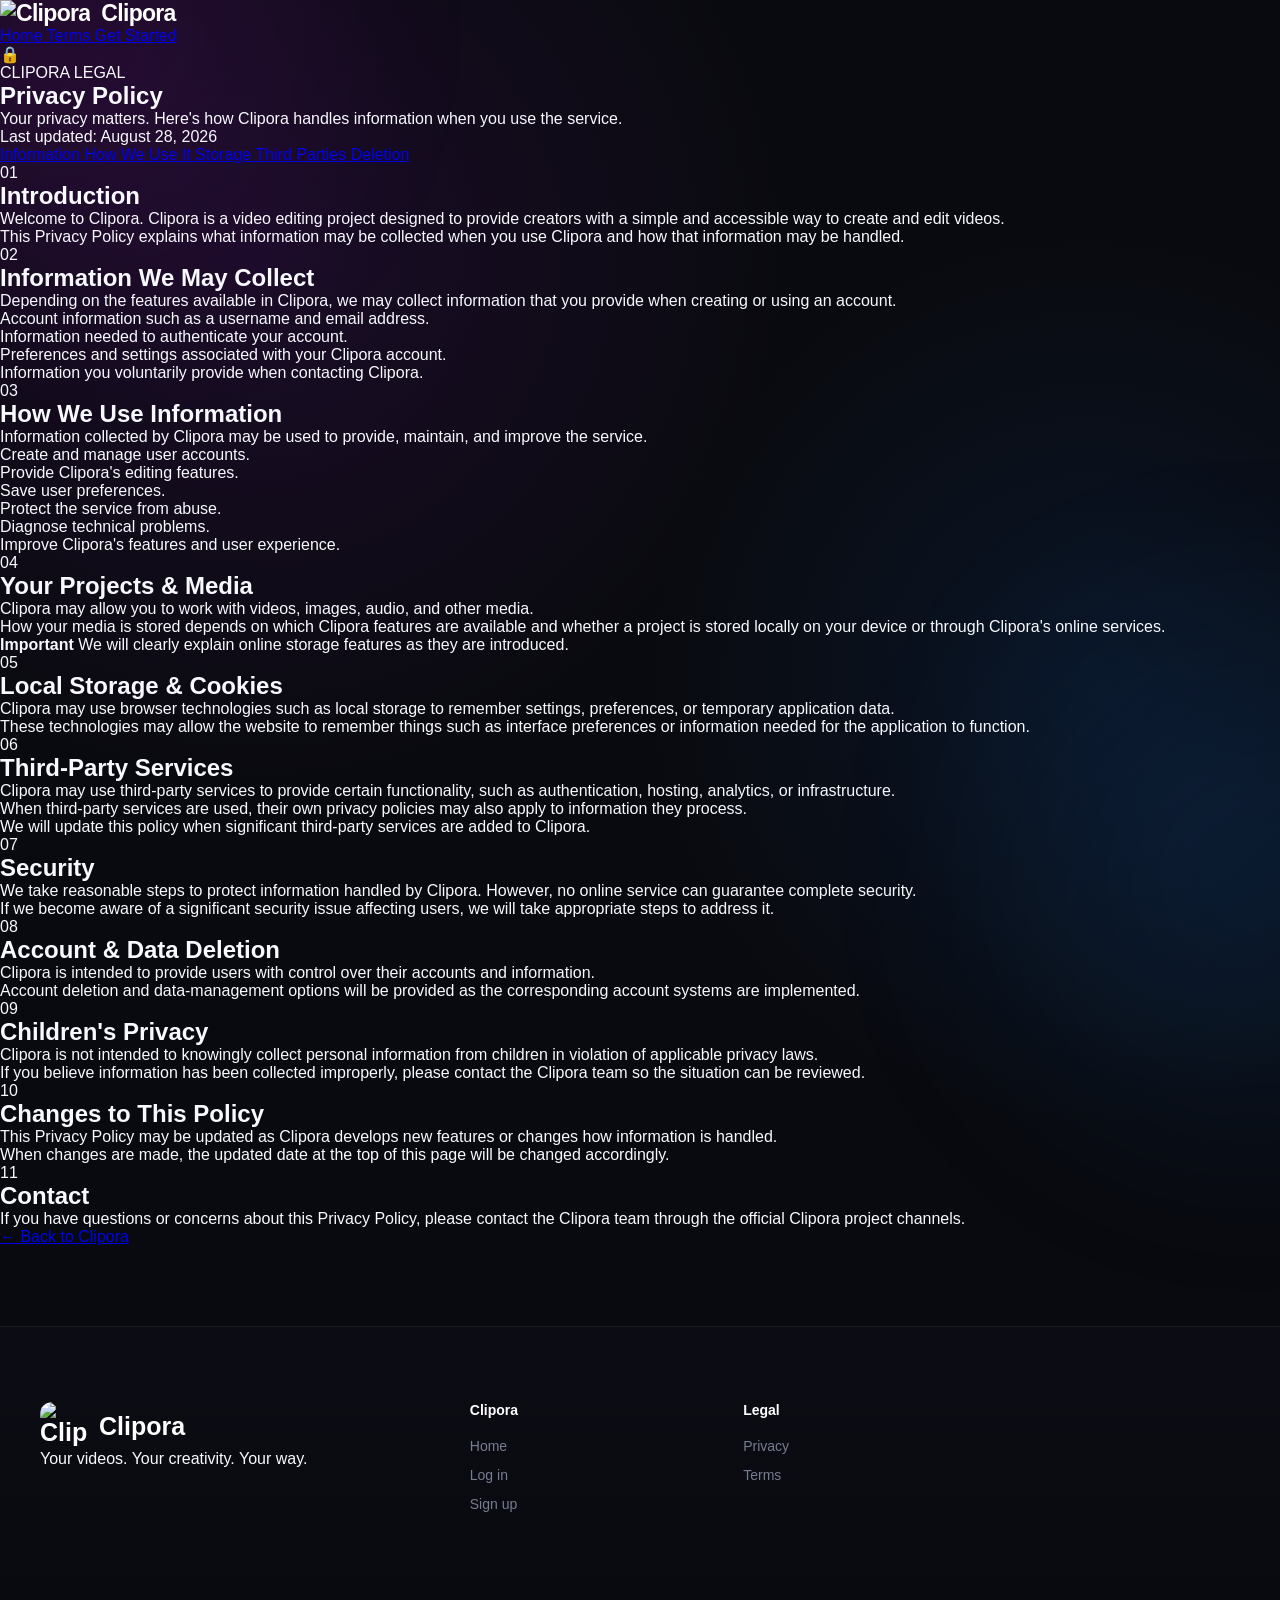
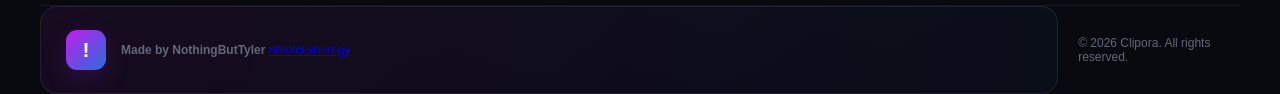
==== privacy.html @ 578fa2b2 "Create privacy.html" ====
<!DOCTYPE html>
<html lang="en">

<head>

    <meta charset="UTF-8">

    <meta
        name="viewport"
        content="width=device-width, initial-scale=1.0"
    >

    <title>Privacy Policy — Clipora</title>

    <meta
        name="description"
        content="Clipora's Privacy Policy."
    >

    <link
        rel="icon"
        type="image/png"
        href="/assets/clipora-logo.png"
    >

    <link
        rel="stylesheet"
        href="/styles.css"
    >

</head>


<body>


    <!-- Background -->

    <div class="background-glow glow-one"></div>
    <div class="background-glow glow-two"></div>


    <!-- Navigation -->

    <header class="topbar">

        <a
            href="/"
            class="brand"
        >

            <img
                src="/assets/clipora-logo.png"
                alt="Clipora"
            >

            <span>
                Clipora
            </span>

        </a>


        <nav class="navigation">

            <a href="/">
                Home
            </a>

            <a href="/terms">
                Terms
            </a>

            <a
                href="/signup"
                class="nav-button"
            >
                Get Started
            </a>

        </nav>

    </header>



    <!-- Privacy Policy -->

    <main class="privacy-wrapper">


        <!-- Header -->

        <section class="privacy-header">

            <div class="header-icon">
                🔒
            </div>

            <div class="header-label">
                CLIPORA LEGAL
            </div>

            <h1>
                Privacy Policy
            </h1>

            <p>
                Your privacy matters. Here's how Clipora
                handles information when you use the service.
            </p>

            <div class="updated">
                Last updated: August 28, 2026
            </div>

        </section>



        <!-- Quick navigation -->

        <div class="policy-navigation">

            <a href="#information">
                Information
            </a>

            <a href="#usage">
                How We Use It
            </a>

            <a href="#storage">
                Storage
            </a>

            <a href="#third-party">
                Third Parties
            </a>

            <a href="#deletion">
                Deletion
            </a>

        </div>



        <!-- Policy -->

        <article class="policy-card">


            <section
                class="policy-section"
                id="introduction"
            >

                <div class="section-number">
                    01
                </div>

                <div class="section-content">

                    <h2>
                        Introduction
                    </h2>

                    <p>
                        Welcome to Clipora. Clipora is a video
                        editing project designed to provide
                        creators with a simple and accessible
                        way to create and edit videos.
                    </p>

                    <p>
                        This Privacy Policy explains what
                        information may be collected when you
                        use Clipora and how that information
                        may be handled.
                    </p>

                </div>

            </section>



            <section
                class="policy-section"
                id="information"
            >

                <div class="section-number">
                    02
                </div>

                <div class="section-content">

                    <h2>
                        Information We May Collect
                    </h2>

                    <p>
                        Depending on the features available
                        in Clipora, we may collect information
                        that you provide when creating or using
                        an account.
                    </p>

                    <ul>

                        <li>
                            Account information such as a
                            username and email address.
                        </li>

                        <li>
                            Information needed to authenticate
                            your account.
                        </li>

                        <li>
                            Preferences and settings associated
                            with your Clipora account.
                        </li>

                        <li>
                            Information you voluntarily provide
                            when contacting Clipora.
                        </li>

                    </ul>

                </div>

            </section>



            <section
                class="policy-section"
                id="usage"
            >

                <div class="section-number">
                    03
                </div>

                <div class="section-content">

                    <h2>
                        How We Use Information
                    </h2>

                    <p>
                        Information collected by Clipora may
                        be used to provide, maintain, and
                        improve the service.
                    </p>

                    <ul>

                        <li>
                            Create and manage user accounts.
                        </li>

                        <li>
                            Provide Clipora's editing features.
                        </li>

                        <li>
                            Save user preferences.
                        </li>

                        <li>
                            Protect the service from abuse.
                        </li>

                        <li>
                            Diagnose technical problems.
                        </li>

                        <li>
                            Improve Clipora's features and
                            user experience.
                        </li>

                    </ul>

                </div>

            </section>



            <section
                class="policy-section"
                id="projects"
            >

                <div class="section-number">
                    04
                </div>

                <div class="section-content">

                    <h2>
                        Your Projects & Media
                    </h2>

                    <p>
                        Clipora may allow you to work with
                        videos, images, audio, and other media.
                    </p>

                    <p>
                        How your media is stored depends on
                        which Clipora features are available
                        and whether a project is stored locally
                        on your device or through Clipora's
                        online services.
                    </p>

                    <div class="notice">

                        <strong>
                            Important
                        </strong>

                        <span>
                            We will clearly explain online
                            storage features as they are
                            introduced.
                        </span>

                    </div>

                </div>

            </section>



            <section
                class="policy-section"
                id="storage"
            >

                <div class="section-number">
                    05
                </div>

                <div class="section-content">

                    <h2>
                        Local Storage & Cookies
                    </h2>

                    <p>
                        Clipora may use browser technologies
                        such as local storage to remember
                        settings, preferences, or temporary
                        application data.
                    </p>

                    <p>
                        These technologies may allow the
                        website to remember things such as
                        interface preferences or information
                        needed for the application to function.
                    </p>

                </div>

            </section>



            <section
                class="policy-section"
                id="third-party"
            >

                <div class="section-number">
                    06
                </div>

                <div class="section-content">

                    <h2>
                        Third-Party Services
                    </h2>

                    <p>
                        Clipora may use third-party services
                        to provide certain functionality,
                        such as authentication, hosting,
                        analytics, or infrastructure.
                    </p>

                    <p>
                        When third-party services are used,
                        their own privacy policies may also
                        apply to information they process.
                    </p>

                    <p>
                        We will update this policy when
                        significant third-party services are
                        added to Clipora.
                    </p>

                </div>

            </section>



            <section
                class="policy-section"
                id="security"
            >

                <div class="section-number">
                    07
                </div>

                <div class="section-content">

                    <h2>
                        Security
                    </h2>

                    <p>
                        We take reasonable steps to protect
                        information handled by Clipora.
                        However, no online service can
                        guarantee complete security.
                    </p>

                    <p>
                        If we become aware of a significant
                        security issue affecting users, we
                        will take appropriate steps to address
                        it.
                    </p>

                </div>

            </section>



            <section
                class="policy-section"
                id="deletion"
            >

                <div class="section-number">
                    08
                </div>

                <div class="section-content">

                    <h2>
                        Account & Data Deletion
                    </h2>

                    <p>
                        Clipora is intended to provide users
                        with control over their accounts and
                        information.
                    </p>

                    <p>
                        Account deletion and data-management
                        options will be provided as the
                        corresponding account systems are
                        implemented.
                    </p>

                </div>

            </section>



            <section
                class="policy-section"
                id="children"
            >

                <div class="section-number">
                    09
                </div>

                <div class="section-content">

                    <h2>
                        Children's Privacy
                    </h2>

                    <p>
                        Clipora is not intended to knowingly
                        collect personal information from
                        children in violation of applicable
                        privacy laws.
                    </p>

                    <p>
                        If you believe information has been
                        collected improperly, please contact
                        the Clipora team so the situation can
                        be reviewed.
                    </p>

                </div>

            </section>



            <section
                class="policy-section"
                id="changes"
            >

                <div class="section-number">
                    10
                </div>

                <div class="section-content">

                    <h2>
                        Changes to This Policy
                    </h2>

                    <p>
                        This Privacy Policy may be updated
                        as Clipora develops new features or
                        changes how information is handled.
                    </p>

                    <p>
                        When changes are made, the updated
                        date at the top of this page will be
                        changed accordingly.
                    </p>

                </div>

            </section>



            <section
                class="policy-section"
                id="contact"
            >

                <div class="section-number">
                    11
                </div>

                <div class="section-content">

                    <h2>
                        Contact
                    </h2>

                    <p>
                        If you have questions or concerns
                        about this Privacy Policy, please
                        contact the Clipora team through the
                        official Clipora project channels.
                    </p>

                </div>

            </section>


        </article>



        <!-- Back -->

        <div class="back-home">

            <a href="/">
                ← Back to Clipora
            </a>

        </div>


    </main>



    <!-- Footer -->

    <footer class="site-footer">


        <div class="footer-main">


            <div class="footer-brand">

                <a
                    href="/"
                    class="footer-logo"
                >

                    <img
                        src="/assets/clipora-logo.png"
                        alt="Clipora"
                    >

                    <span>
                        Clipora
                    </span>

                </a>

                <p>
                    Your videos. Your creativity.
                    Your way.
                </p>

            </div>



            <div class="footer-column">

                <h3>
                    Clipora
                </h3>

                <a href="/">
                    Home
                </a>

                <a href="/login">
                    Log in
                </a>

                <a href="/signup">
                    Sign up
                </a>

            </div>



            <div class="footer-column">

                <h3>
                    Legal
                </h3>

                <a href="/privacy">
                    Privacy
                </a>

                <a href="/terms">
                    Terms
                </a>

            </div>


        </div>



        <div class="footer-bottom">


            <div class="footer-watermark">

                <div class="watermark-icon">
                    !
                </div>

                <div>

                    <strong>
                        Made by NothingButTyler
                    </strong>

                    <a
                        href="https://nbtofcl.short.gy"
                        target="_blank"
                        rel="noopener noreferrer"
                    >
                        nbtofcl.short.gy
                    </a>

                </div>

            </div>


            <p>
                © 2026 Clipora. All rights reserved.
            </p>


        </div>


    </footer>

</body>

</html>
---- styles.css ----
/* ==========================================
   CLIPORA
   HOMEPAGE STYLES
========================================== */


/* ==========================================
   GLOBAL
========================================== */

* {
    box-sizing: border-box;
    margin: 0;
    padding: 0;
}

html {
    scroll-behavior: smooth;
}

body {

    min-height: 100vh;

    color: #f8f9ff;

    background:
        radial-gradient(
            circle at 20% 15%,
            rgba(150, 30, 210, 0.13),
            transparent 30%
        ),
        radial-gradient(
            circle at 85% 40%,
            rgba(25, 120, 240, 0.10),
            transparent 30%
        ),
        #090a0f;

    font-family:
        Arial,
        Helvetica,
        sans-serif;

    overflow-x: hidden;

}


/* ==========================================
   BACKGROUND EFFECTS
========================================== */

.background-glow {

    position: fixed;

    width: 450px;
    height: 450px;

    border-radius: 50%;

    filter: blur(120px);

    opacity: 0.12;

    pointer-events: none;

    z-index: -1;

}

.glow-one {

    top: -200px;
    left: -180px;

    background: #bd19e5;

}

.glow-two {

    right: -200px;
    bottom: -200px;

    background: #167ee8;

}


/* ==========================================
   NAVIGATION
========================================== */

.navbar {

    width:
        min(
            1200px,
            calc(100% - 40px)
        );

    height: 82px;

    margin: auto;

    display: flex;

    align-items: center;

    justify-content: space-between;

    position: relative;

    z-index: 100;

}

.brand {

    display: flex;

    align-items: center;

    gap: 11px;

    color: white;

    text-decoration: none;

    font-size: 23px;

    font-weight: 800;

    letter-spacing: -0.7px;

}

.brand-logo {

    width: 42px;
    height: 42px;

    object-fit: contain;

    border-radius: 11px;

}

.desktop-nav {

    display: flex;

    align-items: center;

    gap: 28px;

}

.desktop-nav a {

    color: #b8bcc9;

    text-decoration: none;

    font-size: 15px;

    font-weight: 600;

    transition: 0.2s;

}

.desktop-nav a:hover {

    color: white;

}

.join-button {

    color: white !important;

    padding:
        11px 18px;

    border-radius: 12px;

    background:
        linear-gradient(
            135deg,
            #b719e2,
            #296fe0
        );

    box-shadow:
        0 10px 30px
        rgba(
            111,
            45,
            220,
            0.25
        );

}

.join-button:hover {

    transform:
        translateY(-2px);

}


/* ==========================================
   MOBILE MENU
========================================== */

.menu-button {

    display: none;

    width: 44px;
    height: 44px;

    border:
        1px solid
        rgba(
            255,
            255,
            255,
            0.12
        );

    border-radius: 12px;

    color: white;

    background:
        rgba(
            255,
            255,
            255,
            0.05
        );

    font-size: 22px;

    cursor: pointer;

}

.mobile-menu {

    display: none;

}


/* ==========================================
   HERO
========================================== */

.hero {

    width:
        min(
            1200px,
            calc(100% - 40px)
        );

    min-height: 650px;

    margin: auto;

    display: grid;

    grid-template-columns:
        1.05fr
        0.95fr;

    align-items: center;

    gap: 50px;

    padding:
        70px 0
        100px;

}

.hero-content {

    max-width: 650px;

}

.announcement {

    width: fit-content;

    display: flex;

    align-items: center;

    gap: 9px;

    padding:
        8px 13px;

    border:
        1px solid
        rgba(
            190,
            90,
            255,
            0.20
        );

    border-radius: 100px;

    color: #c9cddd;

    background:
        rgba(
            130,
            40,
            210,
            0.08
        );

    font-size: 13px;

    font-weight: 600;

}

.announcement-dot {

    width: 7px;
    height: 7px;

    border-radius: 50%;

    background: #b91ee4;

    box-shadow:
        0 0 12px
        #b91ee4;

}

.hero h1 {

    margin-top: 25px;

    font-size:
        clamp(
            52px,
            7vw,
            88px
        );

    line-height: 0.98;

    letter-spacing: -4px;

}

.hero h1 span {

    background:
        linear-gradient(
            100deg,
            #df27ee,
            #6f59f5,
            #2c9bea
        );

    background-clip: text;

    -webkit-background-clip: text;

    color: transparent;

}

.hero-content > p:not(.small-message) {

    max-width: 570px;

    margin-top: 26px;

    color: #a9afc0;

    font-size: 18px;

    line-height: 1.7;

}


/* Hero buttons */

.hero-buttons {

    display: flex;

    flex-wrap: wrap;

    gap: 14px;

    margin-top: 32px;

}

.primary-button,
.secondary-button {

    display: inline-flex;

    align-items: center;

    justify-content: center;

    gap: 10px;

    min-height: 52px;

    padding:
        0 21px;

    border-radius: 14px;

    text-decoration: none;

    font-size: 15px;

    font-weight: 750;

    transition:
        transform 0.2s,
        box-shadow 0.2s;

}

.primary-button {

    color: white;

    background:
        linear-gradient(
            135deg,
            #c51de7,
            #276fe0
        );

    box-shadow:
        0 15px 35px
        rgba(
            93,
            53,
            230,
            0.28
        );

}

.primary-button:hover {

    transform:
        translateY(-3px);

    box-shadow:
        0 20px 45px
        rgba(
            93,
            53,
            230,
            0.38
        );

}

.primary-button span {

    font-size: 20px;

}

.secondary-button {

    color: #e7e9f2;

    border:
        1px solid
        rgba(
            255,
            255,
            255,
            0.12
        );

    background:
        rgba(
            255,
            255,
            255,
            0.04
        );

}

.secondary-button:hover {

    transform:
        translateY(-3px);

    background:
        rgba(
            255,
            255,
            255,
            0.07
        );

}

.small-message {

    margin-top: 18px;

    color: #74798a;

    font-size: 13px;

}


/* ==========================================
   HERO LOGO
========================================== */

.hero-visual {

    min-height: 500px;

    display: flex;

    align-items: center;

    justify-content: center;

    position: relative;

}

.hero-logo {

    width:
        min(
            100%,
            480px
        );

    aspect-ratio: 1;

    object-fit: contain;

    position: relative;

    z-index: 3;

    animation:
        logoFloat
        5s
        ease-in-out
        infinite;

}

.logo-orbit {

    position: absolute;

    border:
        1px solid
        rgba(
            170,
            80,
            255,
            0.13
        );

    border-radius: 50%;

    pointer-events: none;

}

.orbit-one {

    width: 460px;
    height: 460px;

}

.orbit-two {

    width: 570px;
    height: 570px;

    border-color:
        rgba(
            40,
            130,
            255,
            0.08
        );

}


@keyframes logoFloat {

    0%,
    100% {

        transform:
            translateY(0);

    }

    50% {

        transform:
            translateY(-14px);

    }

}


/* ==========================================
   FEATURES
========================================== */

.features {

    width:
        min(
            1200px,
            calc(100% - 40px)
        );

    margin: auto;

    padding:
        110px 0;

}

.section-heading {

    max-width: 720px;

    margin-bottom: 45px;

}

.section-heading p,
.section-label {

    color: #bd48e8;

    font-size: 12px;

    font-weight: 800;

    letter-spacing: 2px;

}

.section-heading h2 {

    margin-top: 15px;

    font-size:
        clamp(
            34px,
            5vw,
            55px
        );

    line-height: 1.05;

    letter-spacing: -2px;

}

.feature-grid {

    display: grid;

    grid-template-columns:
        repeat(
            3,
            1fr
        );

    gap: 18px;

}

.feature-card {

    min-height: 245px;

    padding: 28px;

    border:
        1px solid
        rgba(
            255,
            255,
            255,
            0.08
        );

    border-radius: 23px;

    background:
        linear-gradient(
            145deg,
            rgba(
                255,
                255,
                255,
                0.055
            ),
            rgba(
                255,
                255,
                255,
                0.018
            )
        );

    transition:
        transform 0.25s,
        border-color 0.25s;

}

.feature-card:hover {

    transform:
        translateY(-7px);

    border-color:
        rgba(
            172,
            74,
            242,
            0.30
        );

}

.feature-icon {

    width: 53px;
    height: 53px;

    display: grid;

    place-items: center;

    border-radius: 16px;

    background:
        rgba(
            155,
            42,
            230,
            0.12
        );

    font-size: 24px;

}

.feature-card h3 {

    margin-top: 23px;

    font-size: 21px;

}

.feature-card p {

    margin-top: 10px;

    color: #9298aa;

    line-height: 1.65;

    font-size: 14px;

}


/* ==========================================
   ABOUT
========================================== */

.about {

    width:
        min(
            1200px,
            calc(100% - 40px)
        );

    margin: auto;

    padding:
        95px 0;

    display: grid;

    grid-template-columns:
        1fr
        1fr;

    gap: 80px;

    border-top:
        1px solid
        rgba(
            255,
            255,
            255,
            0.07
        );

    border-bottom:
        1px solid
        rgba(
            255,
            255,
            255,
            0.07
        );

}

.about h2 {

    margin-top: 15px;

    max-width: 500px;

    font-size:
        clamp(
            35px,
            5vw,
            58px
        );

    line-height: 1.04;

    letter-spacing: -2px;

}

.about-text {

    align-self: center;

    color: #969cad;

    font-size: 17px;

    line-height: 1.8;

}


/* ==========================================
   FINAL CTA
========================================== */

.final-section {

    width:
        min(
            1200px,
            calc(100% - 40px)
        );

    margin: auto;

    padding:
        110px 0;

}

.final-card {

    min-height: 470px;

    display: flex;

    flex-direction: column;

    align-items: center;

    justify-content: center;

    text-align: center;

    overflow: hidden;

    position: relative;

    padding: 50px;

    border:
        1px solid
        rgba(
            174,
            77,
            242,
            0.18
        );

    border-radius: 32px;

    background:
        radial-gradient(
            circle at 50% 0%,
            rgba(
                168,
                32,
                230,
                0.20
            ),
            transparent 45%
        ),
        linear-gradient(
            145deg,
            #15101e,
            #0c101b
        );

}

.final-logo {

    width: 100px;
    height: 100px;

    object-fit: contain;

    margin-bottom: 25px;

    border-radius: 25px;

}

.final-card h2 {

    font-size:
        clamp(
            38px,
            6vw,
            68px
        );

    letter-spacing: -3px;

}

.final-card p {

    max-width: 550px;

    margin:
        18px 0
        30px;

    color: #9da3b4;

    font-size: 17px;

    line-height: 1.7;

}


/* ==========================================
   FOOTER
========================================== */

.site-footer {

    width: 100%;

    margin-top: 80px;

    background:
        linear-gradient(
            180deg,
            #0c0d14 0%,
            #08090e 100%
        );

    border-top:
        1px solid
        rgba(
            255,
            255,
            255,
            0.08
        );

}


/* ==========================================
   FOOTER MAIN
========================================== */

.footer-main {

    width:
        min(
            1200px,
            calc(100% - 40px)
        );

    margin: auto;

    padding:
        75px 0
        65px;

    display: grid;

    grid-template-columns:
        1.7fr
        1fr
        1fr
        1fr;

    gap: 50px;

}


/* ==========================================
   FOOTER BRAND
========================================== */

.footer-brand-section {

    max-width: 350px;

}

.footer-logo {

    display: inline-flex;

    align-items: center;

    gap: 11px;

    color: white;

    text-decoration: none;

    font-size: 25px;

    font-weight: 800;

}

.footer-logo img {

    width: 48px;
    height: 48px;

    object-fit: contain;

    border-radius: 12px;

}

.footer-tagline {

    margin-top: 22px;

    color: #e4e6ef;

    font-size: 16px;

    font-weight: 650;

}

.footer-description {

    max-width: 280px;

    margin-top: 9px;

    color: #777d90;

    line-height: 1.6;

    font-size: 14px;

}


/* ==========================================
   FOOTER SOCIALS
========================================== */

.footer-socials {

    display: flex;

    flex-wrap: wrap;

    gap: 9px;

    margin-top: 24px;

}

.footer-socials a {

    padding:
        8px 12px;

    border:
        1px solid
        rgba(
            255,
            255,
            255,
            0.08
        );

    border-radius: 9px;

    color: #9da3b5;

    background:
        rgba(
            255,
            255,
            255,
            0.03
        );

    text-decoration: none;

    font-size: 12px;

    font-weight: 600;

    transition: 0.2s;

}

.footer-socials a:hover {

    color: white;

    border-color:
        rgba(
            170,
            70,
            240,
            0.35
        );

    background:
        rgba(
            150,
            50,
            220,
            0.08
        );

}


/* ==========================================
   FOOTER COLUMNS
========================================== */

.footer-column {

    display: flex;

    flex-direction: column;

    gap: 13px;

}

.footer-column h3 {

    margin-bottom: 7px;

    color: white;

    font-size: 14px;

}

.footer-column a {

    width: fit-content;

    color: #777d90;

    text-decoration: none;

    font-size: 14px;

    transition: 0.2s;

}

.footer-column a:hover {

    color: #c653ed;

    transform:
        translateX(2px);

}


/* ==========================================
   NOTHINGBUTTYLER WATERMARK
========================================== */

.footer-watermark {

    width:
        min(
            1200px,
            calc(100% - 40px)
        );

    margin: auto;

    padding:
        23px 25px;

    display: flex;

    align-items: center;

    gap: 15px;

    border:
        1px solid
        rgba(
            255,
            255,
            255,
            0.08
        );

    border-radius: 17px;

    background:
        linear-gradient(
            100deg,
            rgba(
                180,
                30,
                230,
                0.08
            ),
            rgba(
                40,
                110,
                220,
                0.05
            )
        );

}

.watermark-icon {

    width: 40px;
    height: 40px;

    display: grid;

    place-items: center;

    flex-shrink: 0;

    border-radius: 11px;

    color: white;

    background:
        linear-gradient(
            135deg,
            #c21de8,
            #286ee0
        );

    font-size: 21px;

    font-weight: 900;

    box-shadow:
        0 8px 25px
        rgba(
            150,
            40,
            220,
            0.20
        );

}

.watermark-content {

    display: flex;

    flex-direction: column;

    gap: 3px;

}

.watermark-content strong {

    color: #f4f5fa;

    font-size: 14px;

}

.watermark-content a {

    color: #8d93a5;

    text-decoration: none;

    font-size: 12px;

}

.watermark-content a:hover {

    color: #c653ed;

}


/* ==========================================
   FOOTER BOTTOM
========================================== */

.footer-bottom {

    width:
        min(
            1200px,
            calc(100% - 40px)
        );

    min-height: 85px;

    margin: auto;

    margin-top: 28px;

    display: flex;

    align-items: center;

    justify-content: space-between;

    gap: 20px;

    border-top:
        1px solid
        rgba(
            255,
            255,
            255,
            0.06
        );

    color: #626879;

    font-size: 12px;

}

.footer-bottom-links {

    display: flex;

    gap: 20px;

}

.footer-bottom-links a {

    color: #626879;

    text-decoration: none;

    transition: 0.2s;

}

.footer-bottom-links a:hover {

    color: white;

}


/* ==========================================
   SYSTEM STATUS
========================================== */

.system-status {

    display: flex;

    align-items: center;

    gap: 7px;

    color: #72798a;

}

.status-dot {

    width: 7px;
    height: 7px;

    border-radius: 50%;

    background: #32c875;

    box-shadow:
        0 0 9px
        rgba(
            50,
            200,
            117,
            0.7
        );

}


/* ==========================================
   TABLET
========================================== */

@media (
    max-width: 850px
) {

    .hero {

        grid-template-columns:
            1fr;

        text-align: center;

        padding-top: 60px;

    }

    .hero-content {

        margin: auto;

    }

    .announcement {

        margin: auto;

    }

    .hero-content > p:not(.small-message) {

        margin-left: auto;
        margin-right: auto;

    }

    .hero-buttons {

        justify-content: center;

    }

    .hero-visual {

        min-height: 400px;

        order: -1;

    }

    .hero-logo {

        width: 390px;

    }

    .orbit-one {

        width: 380px;
        height: 380px;

    }

    .orbit-two {

        width: 460px;
        height: 460px;

    }

    .feature-grid {

        grid-template-columns:
            1fr;

    }

    .about {

        grid-template-columns:
            1fr;

        gap: 30px;

    }

    /* Footer tablet */

    .footer-main {

        grid-template-columns:
            repeat(
                2,
                1fr
            );

        gap:
            45px
            30px;

    }

    .footer-brand-section {

        grid-column:
            1 / -1;

        max-width: 500px;

    }

}


/* ==========================================
   PHONE
========================================== */

@media (
    max-width: 650px
) {

    /* Navigation */

    .navbar {

        width:
            calc(
                100% - 28px
            );

        height: 72px;

    }

    .desktop-nav {

        display: none;

    }

    .menu-button {

        display: block;

    }

    .mobile-menu {

        width:
            calc(
                100% - 28px
            );

        position: absolute;

        top: 78px;
        left: 14px;

        padding: 15px;

        flex-direction: column;

        gap: 5px;

        border:
            1px solid
            rgba(
                255,
                255,
                255,
                0.10
            );

        border-radius: 18px;

        background:
            rgba(
                14,
                15,
                23,
                0.97
            );

        backdrop-filter:
            blur(20px);

        z-index: 99;

    }

    .mobile-menu.open {

        display: flex;

    }

    .mobile-menu a {

        padding: 13px;

        border-radius: 11px;

        color: #d8dbe5;

        text-decoration: none;

        font-weight: 650;

    }

    .mobile-menu a:hover {

        background:
            rgba(
                255,
                255,
                255,
                0.06
            );

    }

    .mobile-join {

        color: white !important;

        background:
            linear-gradient(
                135deg,
                #bd20e6,
                #276fdf
            );

    }


    /* Hero */

    .brand {

        font-size: 21px;

    }

    .brand-logo {

        width: 39px;
        height: 39px;

    }

    .hero {

        width:
            calc(
                100% - 30px
            );

        padding:
            35px 0
            70px;

    }

    .hero-visual {

        min-height: 300px;

    }

    .hero-logo {

        width:
            min(
                85vw,
                330px
            );

    }

    .orbit-one {

        width: 310px;
        height: 310px;

    }

    .orbit-two {

        width: 370px;
        height: 370px;

    }

    .hero h1 {

        font-size: 52px;

        letter-spacing: -2.7px;

    }

    .hero-content > p:not(.small-message) {

        font-size: 16px;

    }

    .hero-buttons {

        flex-direction: column;

    }

    .primary-button,
    .secondary-button {

        width: 100%;

    }


    /* Main sections */

    .features,
    .about,
    .final-section {

        width:
            calc(
                100% - 30px
            );

    }

    .features {

        padding:
            75px 0;

    }

    .feature-card {

        min-height: auto;

    }

    .about {

        padding:
            75px 0;

    }

    .final-section {

        padding:
            75px 0;

    }

    .final-card {

        min-height: 430px;

        padding:
            30px 20px;

        border-radius: 25px;

    }

    .final-card h2 {

        letter-spacing: -2px;

    }


    /* Footer */

    .footer-main {

        width:
            calc(
                100% - 30px
            );

        padding:
            55px 0
            45px;

        grid-template-columns:
            1fr 1fr;

        gap:
            40px
            20px;

    }

    .footer-brand-section {

        grid-column:
            1 / -1;

    }

    .footer-watermark {

        width:
            calc(
                100% - 30px
            );

    }

    .footer-bottom {

        width:
            calc(
                100% - 30px
            );

        padding:
            25px 0;

        flex-direction: column;

        align-items: flex-start;

    }

}
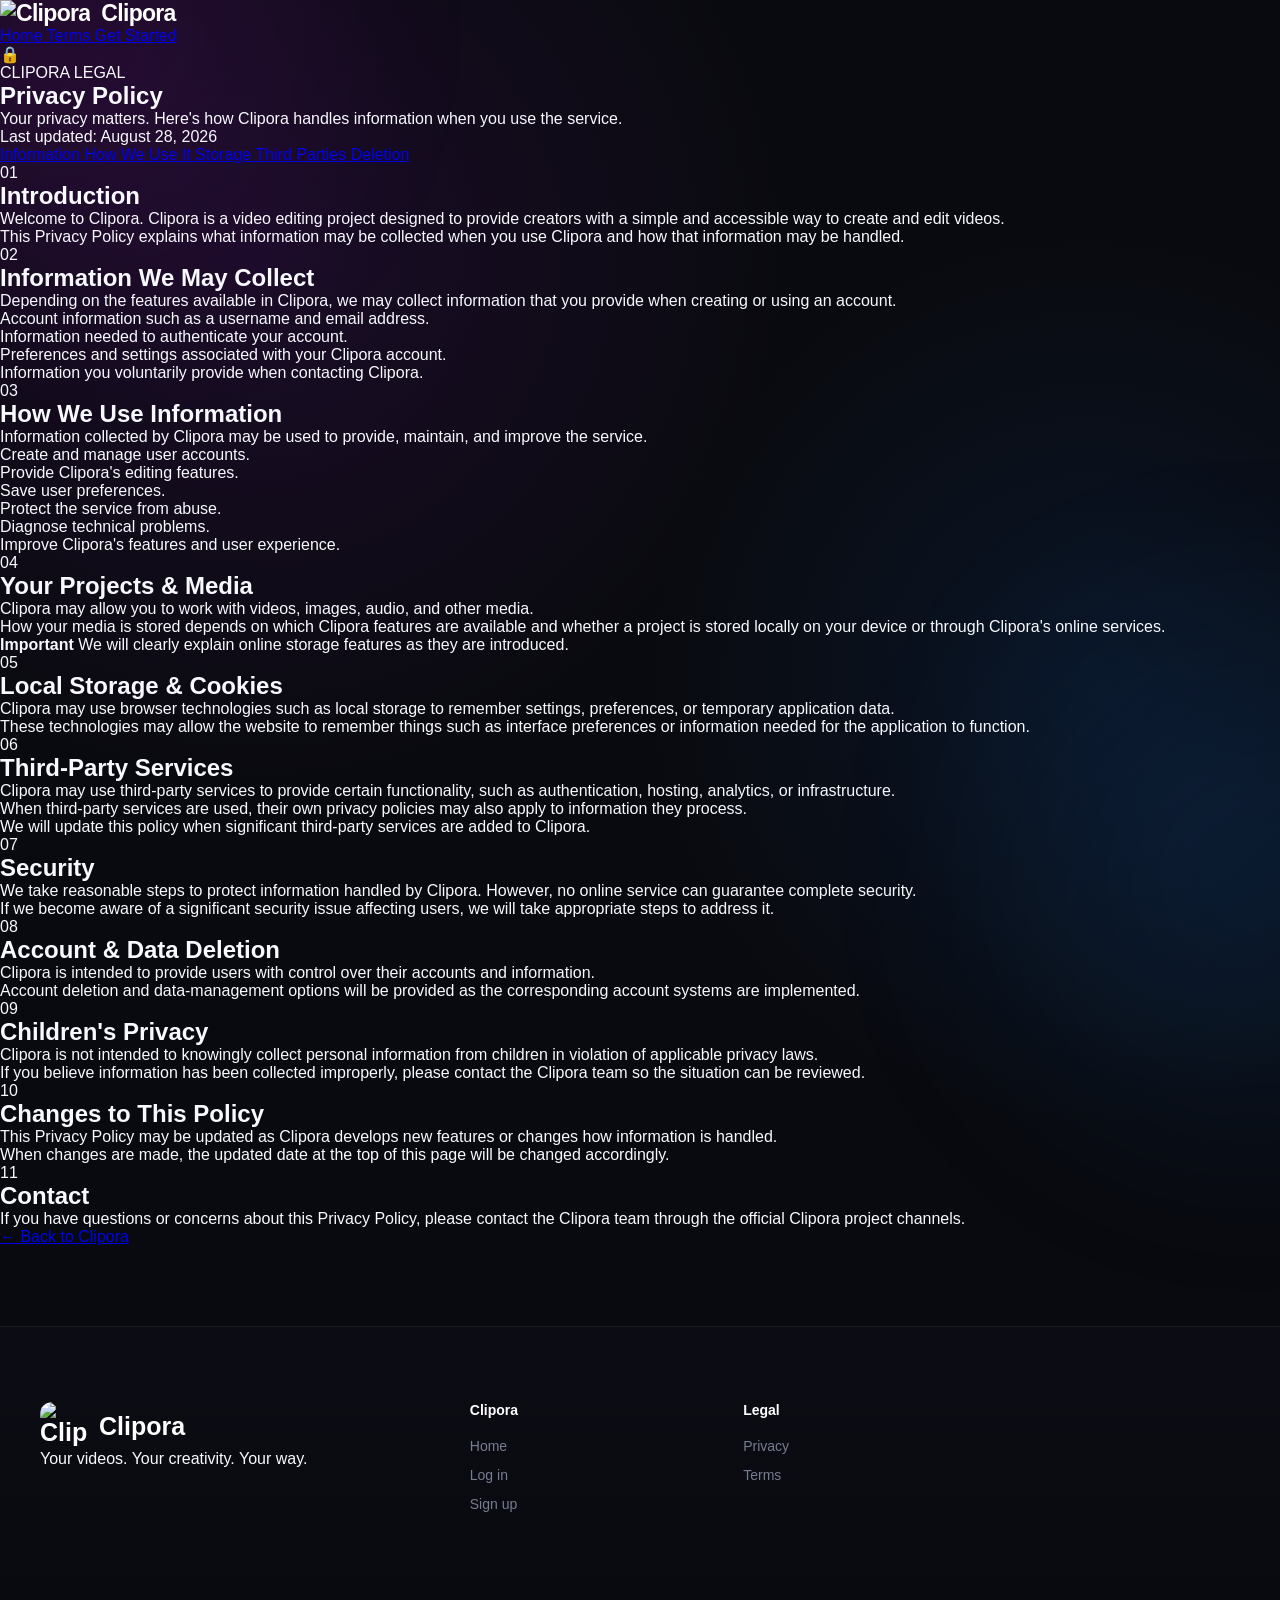
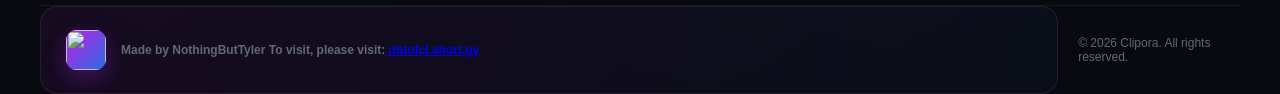
==== commit a177a194: "Update footer watermark and link formatting" ====
--- a/privacy.html
+++ b/privacy.html
@@ -681,10 +681,13 @@
         <div class="footer-bottom">
 
 
-            <div class="footer-watermark">
+<div class="footer-watermark">
 
                 <div class="watermark-icon">
-                    !
+                    
+            <img src="https://yt3.googleusercontent.com/04qTd4043Tkyy2GR090YB-PyrxE0I2TFyoA9k4Y3lS9ALY3CpZz_--56fUZPTCP-eIDya5-vr2w=s999-c-k-c0x00ffffff-no-rj" class="watermark-icon" />
+
+
                 </div>
 
                 <div>
@@ -693,13 +696,15 @@
                         Made by NothingButTyler
                     </strong>
 
-                    <a
-                        href="https://nbtofcl.short.gy"
-                        target="_blank"
-                        rel="noopener noreferrer"
-                    >
-                        nbtofcl.short.gy
-                    </a>
+                       <strong>To visit, please visit:<a
+                    href="https://nbtofcl.short.gy"
+                    target="_blank"
+                    rel="noopener noreferrer"
+                >
+
+                    nbtofcl.short.gy
+
+                </a></strong>
 
                 </div>
 
